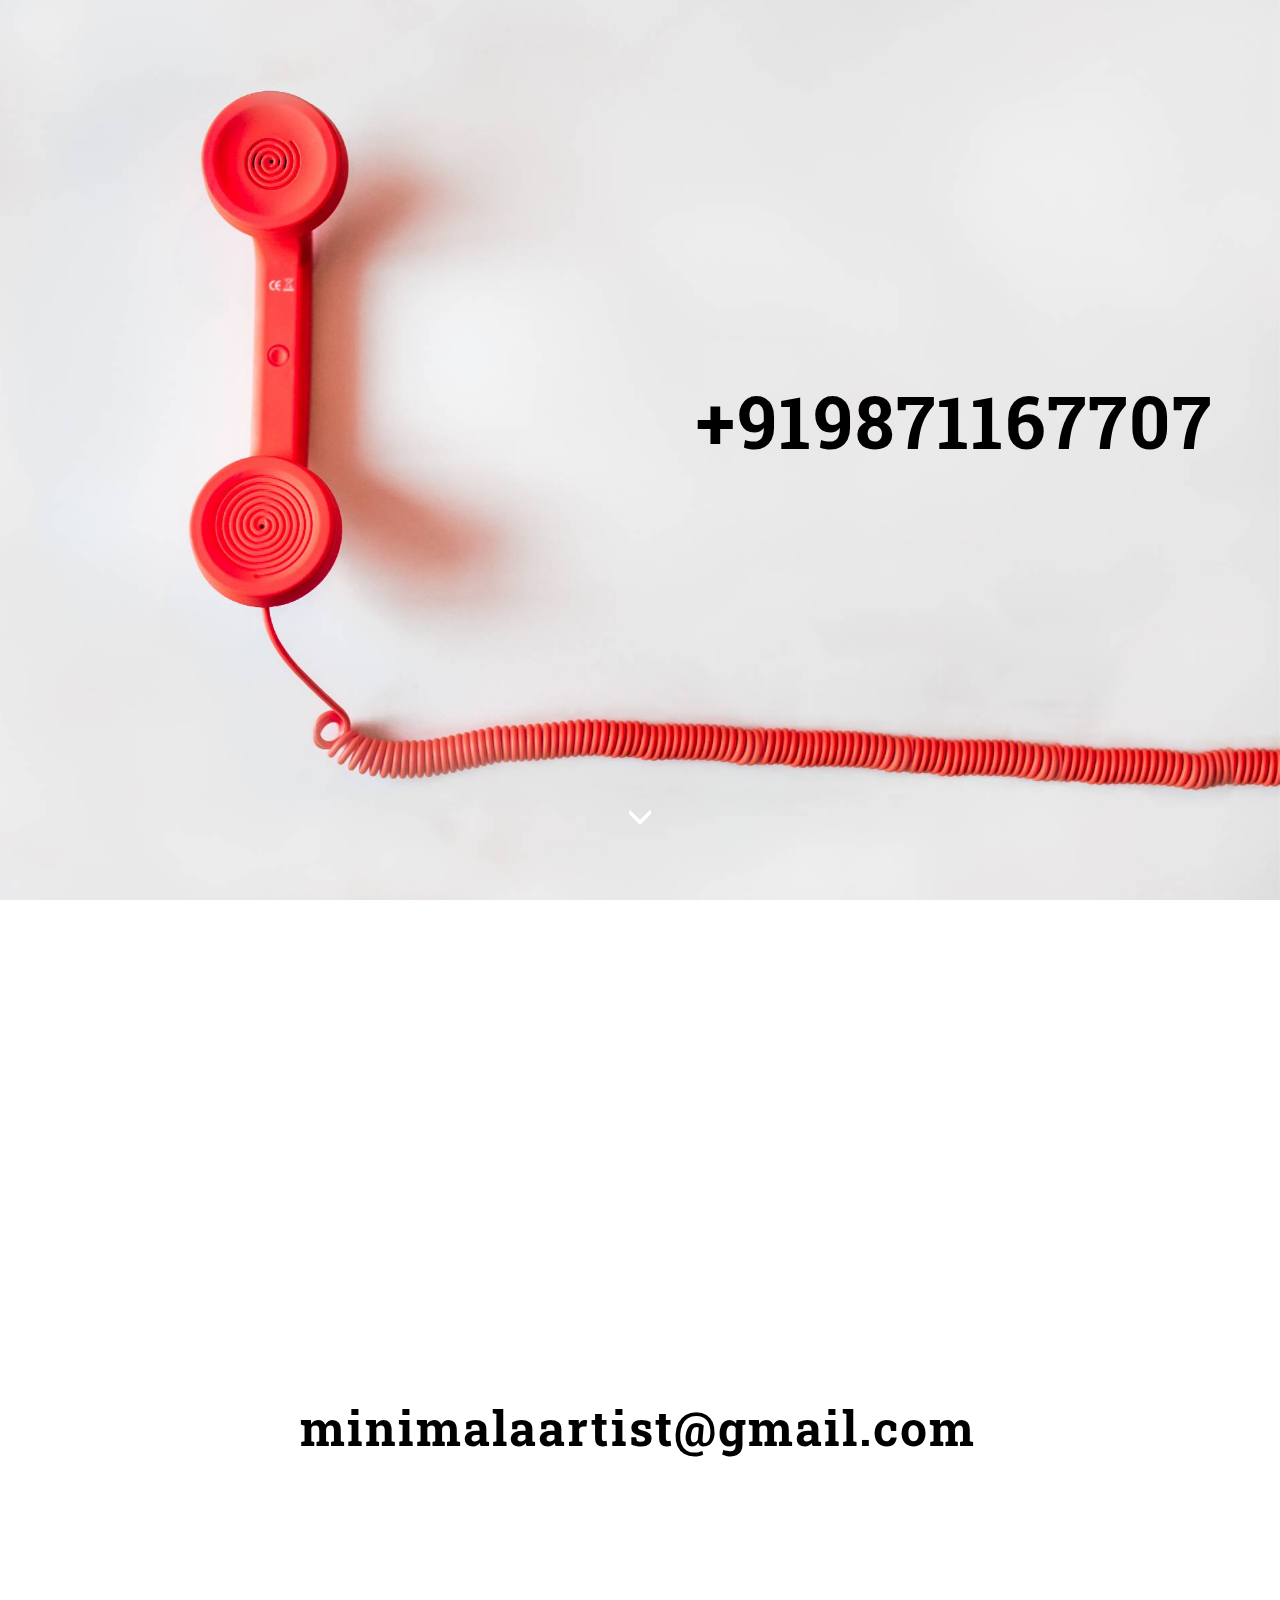
==== page2.html @ f422060e "create github pages" ====
<!DOCTYPE html>
<html>
<head>
  <!-- Site made with Mobirise Website Builder v3.10, https://mobirise.com -->
  <meta charset="UTF-8">
  <meta http-equiv="X-UA-Compatible" content="IE=edge">
  <meta name="generator" content="Mobirise v3.10, mobirise.com">
  <meta name="viewport" content="width=device-width, initial-scale=1">
  <link rel="shortcut icon" href="assets/images/logo.png" type="image/x-icon">
  <meta name="description" content="">
  <title>Contact</title>
  <link rel="stylesheet" href="https://fonts.googleapis.com/css?family=Roboto:700,400&amp;subset=cyrillic,latin,greek,vietnamese">
  <link rel="stylesheet" href="assets/bootstrap/css/bootstrap.min.css">
  <link rel="stylesheet" href="assets/animate.css/animate.min.css">
  <link rel="stylesheet" href="assets/mobirise/css/style.css">
  <link rel="stylesheet" href="assets/mobirise/css/mbr-additional.css" type="text/css">
  
  
  
</head>
<body>
<section class="mbr-box mbr-section mbr-section--relative mbr-section--fixed-size mbr-section--full-height mbr-section--bg-adapted mbr-parallax-background" id="header2-x" style="background-image: url(assets/images/contact-us-2000x1333-33.jpg);">
    <div class="mbr-box__magnet mbr-box__magnet--sm-padding mbr-box__magnet--center-left">
        
        <div class="mbr-box__container mbr-section__container container">
            <div class="mbr-box mbr-box--stretched"><div class="mbr-box__magnet mbr-box__magnet--center-left">
                <div class="row"><div class=" col-sm-6 col-sm-offset-6">
                    <div class="mbr-hero animated fadeInUp">
                        <h1 class="mbr-hero__text">+919871167707</h1>
                        <p class="mbr-hero__subtext"></p>
                    </div>
                    
                </div></div>
            </div></div>
        </div>
        <div class="mbr-arrow mbr-arrow--floating text-center">
            <div class="mbr-section__container container">
                <a class="mbr-arrow__link" href="#header2-z"><i class="glyphicon glyphicon-menu-down"></i></a>
            </div>
        </div>
    </div>
</section>

<section class="engine"><a rel="external" href="https://mobirise.com">top offline web site creator</a></section><section class="mbr-box mbr-section mbr-section--relative mbr-section--fixed-size mbr-section--full-height mbr-section--bg-adapted mbr-parallax-background" id="header2-z" style="background-image: url(assets/images/email-2000x1333-46.png);">
    <div class="mbr-box__magnet mbr-box__magnet--sm-padding mbr-box__magnet--center-center">
        
        <div class="mbr-box__container mbr-section__container container">
            <div class="mbr-box mbr-box--stretched"><div class="mbr-box__magnet mbr-box__magnet--center-center">
                <div class="row"><div class=" col-sm-8 col-sm-offset-2">
                    <div class="mbr-hero animated fadeInUp">
                        <h1 class="mbr-hero__text"><br><br><br><br>minimalaartist@gmail.com</h1>
                        
                    </div>
                    
                </div></div>
            </div></div>
        </div>
        <div class="mbr-arrow mbr-arrow--floating text-center">
            <div class="mbr-section__container container">
                <a class="mbr-arrow__link" href="#next"><i class="glyphicon glyphicon-menu-down"></i></a>
            </div>
        </div>
    </div>
</section>


  <script src="assets/web/assets/jquery/jquery.min.js"></script>
  <script src="assets/bootstrap/js/bootstrap.min.js"></script>
  <script src="assets/smooth-scroll/SmoothScroll.js"></script>
  <script src="assets/jarallax/jarallax.js"></script>
  <script src="assets/mobirise/js/script.js"></script>
  
  
</body>
</html>
---- assets/mobirise/css/style.css ----
.is-builder .animated {
  -webkit-animation-name: none !important;
  animation-name: none !important;
}
html {
  position: relative;
  min-height: 100%;
}
.mbr-embedded-video {
  position: relative;
}
.mbr-background-video,
.mbr-background-video-preview {
  bottom: 0;
  left: 0;
  overflow: hidden;
  position: absolute;
  right: 0;
  top: 0;
}
.mbr-parallax-background,
.mbr-background {
  background-attachment: fixed !important;
  background-position: 50% 0;
  background-repeat: no-repeat;
  background-size: cover !important;
}
.mbr-hidden-scrollbar .mbr-parallax-background {
  background-size: auto 130%;
}
.mobile .mbr-parallax-background {
  background-attachment: scroll !important;
}
.mbr-background {
  background-attachment: scroll !important;
}
.mbr-navbar {
  position: relative;
  width: 100%;
}
.mbr-navbar:before {
  content: "";
  display: block;
}
.mbr-navbar__brand-link:after,
.mbr-navbar__brand-img {
  max-height: 74px;
  height: 100%;
}
.mbr-navbar:before,
.mbr-navbar__container {
  height: 98px;
}
.mbr-navbar--ss .mbr-navbar__brand-link:after,
.mbr-navbar--ss .mbr-navbar__brand-img {
  height: 74px;
}
.mbr-navbar--ss:before,
.mbr-navbar--ss .mbr-navbar__container {
  height: 98px;
}
.mbr-navbar--xs .mbr-navbar__brand-link:after,
.mbr-navbar--xs .mbr-navbar__brand-img {
  height: 32px;
}
.mbr-navbar--xs:before,
.mbr-navbar--xs .mbr-navbar__container {
  height: 56px;
}
.mbr-navbar--s .mbr-navbar__brand-link:after,
.mbr-navbar--s .mbr-navbar__brand-img {
  height: 48px;
}
.mbr-navbar--s:before,
.mbr-navbar--s .mbr-navbar__container {
  height: 72px;
}
.mbr-navbar--m .mbr-navbar__brand-link:after,
.mbr-navbar--m .mbr-navbar__brand-img {
  height: 64px;
}
.mbr-navbar--m:before,
.mbr-navbar--m .mbr-navbar__container {
  height: 88px;
}
.mbr-navbar--l .mbr-navbar__brand-link:after,
.mbr-navbar--l .mbr-navbar__brand-img {
  height: 96px;
}
.mbr-navbar--l:before,
.mbr-navbar--l .mbr-navbar__container {
  height: 120px;
}
.mbr-navbar--xl .mbr-navbar__brand-link:after,
.mbr-navbar--xl .mbr-navbar__brand-img {
  height: 128px;
}
.mbr-navbar--xl:before,
.mbr-navbar--xl .mbr-navbar__container {
  height: 152px;
}
.mbr-navbar--short .mbr-navbar__brand-link:after,
.mbr-navbar--short .mbr-navbar__brand-img {
  height: 40px;
}
.mbr-navbar--short .mbr-brand__logo .mbr-iconfont{
  font-size: 40px;
}
.mbr-navbar--short:before,
.mbr-navbar--short .mbr-navbar__container {
  height: 64px;
}
.mbr-navbar--short .mbr-navbar__container {
  padding: 12px 0;
}
@media (max-width: 767px) {
  .mbr-navbar--short .mbr-navbar__brand-link:after,
  .mbr-navbar--short .mbr-navbar__brand-img {
    height: 31px;
  }
  .mbr-navbar--short:before,
  .mbr-navbar--short .mbr-navbar__container {
    height: 45px;
  }
  .mbr-navbar--short .mbr-navbar__container {
    padding: 7px 0;
  }
}
.mbr-navbar__brand-img {
  position: relative;
}
.mbr-navbar__brand-img,
.mbr-navbar__container,
.mbr-navbar__section {
  -webkit-transition: all 300ms ease-in-out 0s;
  -o-transition: all 300ms ease-in-out 0s;
  transition: all 300ms ease-in-out 0s;
}
.mbr-navbar__section {
  background: #2c2c2c;
  height: auto;
  position: absolute;
  top: 0;
  width: 100%;
  z-index: 1000;
}
.mbr-navbar__container {
  display: table;
  padding: 12px 0;
  width: 100%;
}
.mbr-navbar__menu-box {
  display: table;
  width: 100%;
}
.mbr-navbar__menu-box--inline-left,
.mbr-navbar__menu-box--inline-center,
.mbr-navbar__menu-box--inline-right {
  display: block;
  text-align: left;
}
.mbr-navbar__menu-box--inline-center {
  text-align: center;
}
.mbr-navbar__menu-box--inline-right {
  text-align: right;
}
.mbr-navbar__column {
  display: table-cell;
  vertical-align: middle;
}
.mbr-navbar__column--xxs {
  width: 1%;
}
.mbr-navbar__column--xs {
  width: 10%;
}
.mbr-navbar__column--s {
  width: 20%;
}
.mbr-navbar__column--m {
  width: 30%;
}
.mbr-navbar__column--l {
  width: 40%;
}
.mbr-navbar__column--xl {
  width: 50%;
}
.mbr-navbar__menu-box--inline-left .mbr-navbar__column,
.mbr-navbar__menu-box--inline-center .mbr-navbar__column,
.mbr-navbar__menu-box--inline-right .mbr-navbar__column {
  display: inline-block;
}
.mbr-navbar__items {
  float: left;
  padding-left: 0px;
  position: relative;
  left: -20px;
}
.mbr-navbar__items--right {
  float: right;
  left: 0;
}
.float-left {
  float: left;
}
.mbr-navbar__item {
  display: block;
  float: left;
  position: relative;
}
.mbr-navbar__hamburger {
  display: none;
  margin-top: -11px;
  position: absolute;
  right: 0;
  top: 50%;
  z-index: 10000;
}
.mbr-navbar--collapsed .mbr-navbar__container {
  position: relative;
}
.mbr-navbar--collapsed .mbr-navbar__column {
  display: block;
  width: 100%;
}
.mbr-navbar--collapsed .mbr-navbar__items--right {
  padding-top: 13px;
}
.mbr-navbar--collapsed .mbr-navbar__menu {
  background: rgba(0, 0, 0, 0.9);
  display: none;
  height: 100%;
  left: 0;
  position: fixed;
  top: 0;
  width: 100%;
  z-index: 9999;
}
.mbr-navbar--collapsed .mbr-navbar__menu-box {
  display: table-cell;
  vertical-align: middle;
}
.mbr-navbar--collapsed .mbr-navbar__items {
  float: none;
}
.mbr-navbar--collapsed .mbr-navbar__item {
  float: none;
}
.mbr-navbar--collapsed .mbr-navbar__hamburger {
  display: block;
}
.mbr-navbar--collapsed.mbr-navbar--open .mbr-navbar__menu {
  display: table;
}
.mbr-navbar--collapsed.mbr-navbar--open:not(.mbr-navbar--sticky) .mbr-navbar__section {
  background: none;
  position: fixed;
}
.mbr-navbar--collapsed.mbr-navbar--open .mbr-navbar__brand {
  visibility: hidden;
}
.mbr-navbar--collapsed.mbr-navbar--sticky.mbr-navbar--open .mbr-navbar__brand {
  visibility: visible;
}
.mbr-navbar--collapsed.mbr-navbar--open .mbr-navbar__brand-img,
.mbr-navbar--collapsed.mbr-navbar--open .mbr-navbar__container {
  -webkit-transition: none;
  -o-transition: none;
  transition: none;
}
.mbr-navbar--freeze.mbr-navbar--collapsed.mbr-navbar--open .mbr-navbar__hamburger,
.mbr-navbar--freeze.mbr-navbar--collapsed.mbr-navbar--open .mbr-navbar__hamburger:hover {
  color: #fff !important;
}
.mbr-navbar--sticky .mbr-navbar__section {
  position: fixed;
}
.mbr-navbar--absolute {
  position: absolute;
}
/* fix for popup menu conflict */
@media (max-width: 480px) {
  .mbr-navbar--absolute.mbr-navbar[id^=menu-] {
    position: absolute;
  }
}
.mbr-navbar--transparent .mbr-navbar__section {
  background: none;
}
.mbr-navbar--stuck .mbr-navbar__section,
.mbr-navbar--relative .mbr-navbar__section {
  background: #2c2c2c;
}
@media (max-width: 991px) {
  .mbr-navbar--auto-collapse .mbr-navbar__container {
    position: relative;
  }
  .mbr-navbar--auto-collapse .mbr-navbar__column {
    display: block;
    width: 100%;
  }
  .mbr-navbar__column {
    max-height: 100vh;
    overflow-x: hidden;
    overflow-y:auto;
  }
  .mbr-navbar__column::-webkit-scrollbar {
    display:none;
  }
  .mbr-navbar--auto-collapse .mbr-navbar__items--right {
    padding-top: 13px;
  }
  .mbr-navbar--auto-collapse .mbr-navbar__menu {
    background: rgba(0, 0, 0, 0.9);
    display: none;
    height: 100%;
    left: 0;
    position: fixed;
    top: 0;
    width: 100%;
    z-index: 9999;
  }
  .mbr-navbar--auto-collapse .mbr-navbar__menu-box {
    display: table-cell;
    vertical-align: middle;
  }
  .mbr-navbar--auto-collapse .mbr-navbar__items {
    float: none;
  }
  .mbr-navbar--auto-collapse .mbr-navbar__item {
    float: none;
  }
  .mbr-navbar--auto-collapse .mbr-navbar__hamburger {
    display: block;
  }
  .mbr-navbar--auto-collapse.mbr-navbar--open .mbr-navbar__menu {
    display: table;
  }
  .mbr-navbar--auto-collapse.mbr-navbar--open:not(.mbr-navbar--sticky) .mbr-navbar__section {
    background: none;
    position: fixed;
  }
  .mbr-navbar--auto-collapse.mbr-navbar--open .mbr-navbar__brand {
    visibility: hidden;
  }
  .mbr-navbar--auto-collapse.mbr-navbar--sticky.mbr-navbar--open .mbr-navbar__brand {
    visibility: visible;
  }
  .mbr-navbar--auto-collapse.mbr-navbar--open .mbr-navbar__brand-img,
  .mbr-navbar--auto-collapse.mbr-navbar--open .mbr-navbar__container {
    -webkit-transition: none;
    -o-transition: none;
    transition: none;
  }
}
.mbr-after-navbar:before {
  content: "";
  display: block;
  height: 98px;
}
.mbr-hamburger {
  cursor: pointer;
  height: 23px;
  width: 30px;
}
.mbr-hamburger:focus {
  outline: none;
}
.mbr-hamburger__line,
.mbr-hamburger__line:before,
.mbr-hamburger__line:after {
  content: "";
  position: absolute;
  display: block;
  height: 1px;
  cursor: pointer;
}
.mbr-hamburger__line,
.mbr-hamburger__line:before,
.mbr-hamburger__line:after {
  width: 30px;
  border-bottom: 5px solid;
  top: 9px;
}
.mbr-hamburger__line:before {
  top: -9px;
}
.mbr-hamburger__line:after {
  top: 9px;
}
.mbr-hamburger__line,
.mbr-hamburger__line:before,
.mbr-hamburger__line:after {
  -webkit-transition: all 300ms ease-in-out;
  transition: all 300ms ease-in-out;
}
.mbr-hamburger--open .mbr-hamburger__line {
  border-color: transparent;
}
.mbr-hamburger--open .mbr-hamburger__line:before,
.mbr-hamburger--open .mbr-hamburger__line:after {
  top: 0;
}
.mbr-hamburger--open .mbr-hamburger__line:before {
  -ms-transform: rotate(45deg);
  -webkit-transform: rotate(45deg);
  transform: rotate(45deg);
}
.mbr-hamburger--open .mbr-hamburger__line:after {
  top: 10px;
  -ms-transform: translatey(-10px) rotate(-45deg);
  -webkit-transform: translatey(-10px) rotate(-45deg);
  transform: translatey(-10px) rotate(-45deg);
}
@media (max-width: 767px) {
  .mbr-hamburger {
    height: 23px;
    width: 27px;
  }
  .mbr-hamburger__line,
  .mbr-hamburger__line:before,
  .mbr-hamburger__line:after {
    width: 27px;
    border-bottom: 4px solid;
    top: 9px;
  }
  .mbr-hamburger__line:before {
    top: -9px;
  }
  .mbr-hamburger__line:after {
    top: 9px;
  }
}

.navbar-dropdown .hamburger-icon {
  content: "";
  width: 16px;
  -webkit-box-shadow: 0 -6px 0 1px,0 0 0 1px,0 6px 0 1px;
  -moz-box-shadow: 0 -6px 0 1px,0 0 0 1px,0 6px 0 1px;
  box-shadow: 0 -6px 0 1px,0 0 0 1px,0 6px 0 1px;
}

.mbr-brand {
  display: block;
  float: left;
  position: relative;
}
.mbr-brand,
.mbr-brand:hover {
  text-decoration: none;
}
.mbr-brand__name {
  display: block;
  font-weight: bold;
  margin-top: 5px;
  text-align: center;
}
.mbr-brand__name,
.mbr-brand__name:hover {
  text-decoration: none;
}
.mbr-brand--inline {
  display: table;
}
.mbr-brand--inline:after {
  content: "";
  display: table-cell;
  width: 1px;
}
.mbr-brand--inline .mbr-brand__logo,
.mbr-brand--inline .mbr-brand__name {
  display: table-cell;
  vertical-align: middle;
}
.mbr-brand--inline .mbr-brand__logo {
  padding-right: 10px;
}
.mbr-brand--inline .mbr-brand__name {
  margin: 0;
  text-align: left;
}
.mbr-form {
  display: table;
  margin-top: -13px;
  position: relative;
  top: 14px;
  width: 100%;
}
.mbr-form__left,
.mbr-form__right {
  display: table-cell;
  vertical-align: top;
}
.mbr-form__left {
  padding-right: 3px;
}
.mbr-form__right {
  width: 1px;
}
@media (max-width: 530px) {
  .mbr-form {
    display: block;
    margin-top: -27px;
    position: relative;
    top: 26px;
  }
  .mbr-form__left,
  .mbr-form__right {
    display: block;
  }
  .mbr-form__left {
    margin-bottom: 12px;
    padding-right: 0;
  }
  .mbr-form__right {
    width: 100%;
  }
}
.mbr-section {
  padding: 0 20px;
}
.mbr-section--no-padding {
  padding: 0;
}
.mbr-section--relative {
  position: relative;
}
.mbr-section--fixed-size {
  overflow: hidden;
}
.mbr-section--full-height {
  height: 100vh;
}
.mbr-section--full-height.mbr-after-navbar:before {
  display: none;
}
.mbr-section--bg-adapted {
  background-attachment: scroll;
  background-position: 50% 0;
  background-repeat: no-repeat;
  background-size: cover;
}
.mbr-section--gray {
  background-color: #444444;
}
.mbr-section--light-gray {
  background-color: #f0f0f0;
}
.mbr-section--dark-gray {
  background-color: #3c3c3c;
}
.mbr-section__container {
  padding: 0;
  position: relative;
  z-index: 3;
}
.mbr-section__container--center {
  text-align: center;
}
.mbr-section__container--std-padding {
  padding: 93px 0;
}
.mbr-section__container--std-top-padding {
  padding-top: 93px;
}
.mbr-section__container--std-bot-padding {
  padding-bottom: 93px;
}
.mbr-section__container--sm-padding {
  padding: 41px 0;
}
.mbr-section__container--sm-top-padding {
  padding-top: 41px;
}
.mbr-section__container--sm-bot-padding {
  padding-bottom: 41px;
}
.mbr-section__container--isolated {
  padding-bottom: 93px;
  padding-top: 93px;
}
.mbr-section__container--first {
  padding-top: 93px;
  padding-bottom: 41px;
}
.mbr-section__container--middle {
  padding-bottom: 41px;
}
.mbr-section__container--last {
  padding-bottom: 93px;
}
.mbr-section__row {
  margin-left: -24px;
  margin-right: -24px;
}
.mbr-section__col {
  overflow: hidden;
  padding-left: 24px;
  padding-right: 24px;
}
.mbr-section__left {
  padding-right: 40px;
}
.mbr-section__right {
  padding-left: 15px;
}
.mbr-section__header {
  line-height: 1.5em;
  margin: -10px 0 0;
  text-align: center;
}
@media (min-width: 768px) {
  .mbr-section--short-paddings .mbr-section__container--std-padding {
    padding: 59px 0;
  }
  .mbr-section--short-paddings .mbr-section__container--std-top-padding {
    padding-top: 59px;
  }
  .mbr-section--short-paddings .mbr-section__container--std-bot-padding {
    padding-bottom: 59px;
  }
  .mbr-section--short-paddings .mbr-section__container--sm-padding {
    padding: 41px 0;
  }
  .mbr-section--short-paddings .mbr-section__container--sm-top-padding {
    padding-top: 41px;
  }
  .mbr-section--short-paddings .mbr-section__container--sm-bot-padding {
    padding-bottom: 41px;
  }
  .mbr-section--short-paddings .mbr-section__container--isolated {
    padding-bottom: 59px;
    padding-top: 59px;
  }
  .mbr-section--short-paddings .mbr-section__container--first {
    padding-top: 59px;
    padding-bottom: 41px;
  }
  .mbr-section--short-paddings .mbr-section__container--middle {
    padding-bottom: 41px;
  }
  .mbr-section--short-paddings .mbr-section__container--last {
    padding-bottom: 59px;
  }
}
@media (max-width: 767px) {
  .mbr-section__left {
    padding-right: 15px;
  }
  .mbr-section__right {
    padding-left: 15px;
    padding-top: 51px;
  }
}
.mbr-arrow {
  bottom: 71px;
  left: 0;
  line-height: 1px;
  padding: 0 20px;
  position: absolute;
  width: 100%;
  z-index: 3;
}
.mbr-arrow__link {
  display: inline-block;
  font-size: 26px;
}
.mbr-arrow__link,
.mbr-arrow__link:hover,
.mbr-arrow__link:focus {
  color: #fff;
}
.mbr-arrow--floating .mbr-arrow__link {
  -webkit-animation: floating-arrow 1.6s infinite ease-in-out 0s;
  -o-animation: floating-arrow 1.6s infinite ease-in-out 0s;
  animation: floating-arrow 1.6s infinite ease-in-out 0s;
}
@-webkit-keyframes floating-arrow {
  from {
    -webkit-transform: translateY(0);
    transform: translateY(0);
  }
  65% {
    -webkit-transform: translateY(11px);
    transform: translateY(11px);
  }
  to {
    -webkit-transform: translateY(0);
    transform: translateY(0);
  }
}
@-o-keyframes floating-arrow {
  from {
    -webkit-transform: translateY(0);
    transform: translateY(0);
  }
  65% {
    -webkit-transform: translateY(11px);
    transform: translateY(11px);
  }
  to {
    -webkit-transform: translateY(0);
    transform: translateY(0);
  }
}
@keyframes floating-arrow {
  from {
    -webkit-transform: translateY(0);
    transform: translateY(0);
  }
  65% {
    -webkit-transform: translateY(11px);
    transform: translateY(11px);
  }
  to {
    -webkit-transform: translateY(0);
    transform: translateY(0);
  }
}
.mbr-arrow--dark .mbr-arrow__link,
.mbr-arrow--dark .mbr-arrow__link:hover,
.mbr-arrow--dark .mbr-arrow__link:focus {
  color: #252525;
}
@media (max-width: 767px) {
  .mbr-arrow {
    bottom: 41px;
  }
}
@media (max-width: 320px) {
  .mbr-arrow {
    bottom: 21px;
    text-align: center;
  }
}
@media all and (device-width: 320px) and (device-height: 568px) and (orientation: portrait) {
  .mbr-arrow {
    bottom: 31px;
  }
}
.mbr-box {
  display: table;
  width: 100%;
}
.mbr-box--fixed {
  table-layout: fixed;
}
.mbr-box--stretched {
  height: 100%;
}
.mbr-box__magnet {
  display: table-cell;
  float: none;
  height: 100%;
  margin-bottom: 0;
  margin-top: 0;
  text-align: center;
  vertical-align: middle;
}
.mbr-box__magnet--sm-padding {
  padding: 41px 0;
}
.mbr-box__magnet--top-left,
.mbr-box__magnet--top-center,
.mbr-box__magnet--top-right {
  vertical-align: top;
}
.mbr-box__magnet--bottom-left,
.mbr-box__magnet--bottom-center,
.mbr-box__magnet--bottom-right {
  vertical-align: bottom;
}
.mbr-box__magnet--top-left,
.mbr-box__magnet--center-left,
.mbr-box__magnet--bottom-left {
  text-align: left;
}
.mbr-box__magnet--top-right,
.mbr-box__magnet--center-right,
.mbr-box__magnet--bottom-right {
  text-align: right;
}
.mbr-box__container {
  height: 50%;
}
@media (max-width: 767px) {
  .mbr-box__container {
    height: 100%;
  }
  .mbr-box--adapted {
    display: block;
  }
  .mbr-box--adapted > .mbr-box__magnet {
    display: block;
    height: auto;
  }
}
.mbr-overlay {
  background: #222;
  bottom: 0;
  left: 0;
  position: absolute;
  right: 0;
  top: 0;
  z-index: 2;
}
.mbr-google-map__marker {
  color: #252525;
  display: none;
  margin: 0;
}
.mbr-google-map--loaded .mbr-google-map__marker {
  display: block;
}
.mbr-hero {
  color: #fff;
  position: relative;
}
.mbr-hero__text {
  font-size: 46px;
  font-weight: bold;
  left: -2px;
  letter-spacing: 2px;
  line-height: 50px;
  margin: -18px 0 1px 0;
  padding-bottom: 41px;
  position: relative;
  top: 8px;
}
.mbr-hero__subtext {
  font-size: 21px;
  line-height: 29px;
  margin: -32px 0 3px 0;
  padding: 0 0 41px 0;
  position: relative;
  top: 6px;
}
.mbr-figure {
  display: inline-block;
  /*line-height: 1px;*/
  margin: 0;
  max-width: 100%;
  overflow: hidden;
  position: relative;
}
.mbr-figure--no-bg {
  background: none;
}
.mbr-figure--full-width {
  display: block;
  width: 100%;
}
.mbr-figure.mbr-after-navbar:before {
  display: none;
}
.mbr-figure--full-width iframe,
.mbr-figure--full-width .mbr-figure__img,
.mbr-figure--full-width .mbr-figure__map {
  width: 100%;
}
.mbr-figure iframe,
.mbr-figure__img,
.mbr-figure__map {
  max-width: 100%;
}
@-webkit-keyframes mapCircleLoading {
  from {
    -webkit-transform: rotate(0deg);
  }
  to {
    -webkit-transform: rotate(359deg);
  }
}
@keyframes mapCircleLoading {
  from {
    transform: rotate(0deg);
  }
  to {
    transform: rotate(359deg);
  }
}
.mbr-figure__map {
  height: 400px;
  position: relative;
}
.mbr-figure__map--short {
  height: 300px;
}
.mbr-figure__map iframe {
  height: 100%;
  width: 100%;
}
.mbr-figure__map [data-state-details] {
  color: #6b6763;
  font-family: "Roboto", Helvetica, Arial, sans-serif;
  height: 1.5em;
  margin-top: -0.75em;
  padding-left: 20px;
  padding-right: 20px;
  position: absolute;
  text-align: center;
  top: 50%;
  width: 100%;
}
.mbr-figure__map[data-state] {
  background: #e9e5dc;
}
.mbr-figure__map[data-state="loading"] [data-state-details] {
  display: none;
}
.mbr-figure__map[data-state="loading"]::after {
  content: "";
  -webkit-animation: mapCircleLoading .6s infinite linear;
  animation: mapCircleLoading .6s infinite linear;
  border-radius: 50%;
  border: 6px rgba(255, 255, 255, 0.35) solid;
  border-top-color: #fff;
  height: 40px;
  left: 50%;
  margin-left: -20px;
  margin-top: -20px;
  position: absolute;
  top: 50%;
  width: 40px;
}
.mbr-figure__caption {
  background: rgba(0, 0, 0, 0.5);
  bottom: 0;
  color: #fff;
  display: block;
  font-size: 17px;
  left: 0;
  line-height: 1.3em;
  min-height: 53px;
  padding: 17px 20px;
  position: absolute;
  text-align: left;
  width: 100%;
}
.mbr-figure__caption--no-padding {
  padding: 17px 0;
}
.mbr-figure--wysiwyg .mbr-figure__caption a,
.mbr-figure--wysiwyg .mbr-figure__caption a:hover {
  color: inherit;
  text-decoration: underline;
}
.mbr-figure--caption-inside-top .mbr-figure__caption {
  bottom: auto;
  top: 0;
}
.mbr-figure--caption-outside-top .mbr-figure__caption,
.mbr-figure--caption-outside-bottom .mbr-figure__caption {
  background: none;
  position: relative;
}
.mbr-figure--no-bg.mbr-figure--caption-outside-top .mbr-figure__caption,
.mbr-figure--no-bg.mbr-figure--caption-outside-bottom .mbr-figure__caption {
  color: #252525;
}
.mbr-figure--no-bg.mbr-figure--caption-outside-top .mbr-figure__caption {
  margin-top: -3px;
  padding-top: 0;
}
.mbr-figure--no-bg.mbr-figure--caption-outside-bottom .mbr-figure__caption {
  margin-top: -2px;
  padding-bottom: 0;
  top: 2px;
}
.mbr-figure__caption--std-grid {
  background: none;
  z-index: 2;
  overflow: hidden;
}
@media (min-width: 768px) {
  .mbr-figure__caption--std-grid {
    width: 715px;
    left: 50%;
    margin-left: -357.5px;
    padding: 17px 0;
  }
}
@media (min-width: 992px) {
  .mbr-figure__caption--std-grid {
    width: 935px;
    margin-left: -467.5px;
  }
}
@media (min-width: 1200px) {
  .mbr-figure__caption--std-grid {
    width: 1150px;
    margin-left: -575px;
  }
}
.mbr-figure__caption--std-grid:before {
  bottom: 0;
  content: "";
  position: absolute;
  top: 0;
  width: 200%;
  z-index: -1;
  margin-left: -50%;
}
.mbr-figure--caption-inside-top .mbr-figure__caption--std-grid:before,
.mbr-figure--caption-inside-bottom .mbr-figure__caption--std-grid:before {
  background: rgba(0, 0, 0, 0.6);
}
.mbr-figure__caption-small {
  color: #ccc;
  display: block;
  font-size: 14px;
  line-height: 1.3em;
}
.mbr-figure--no-bg.mbr-figure--caption-outside-top .mbr-figure__caption-small,
.mbr-figure--no-bg.mbr-figure--caption-outside-bottom .mbr-figure__caption-small {
  color: #777;
}
@media (max-width: 767px) {
  .mbr-figure--adapted {
    display: block;
    width: 100%;
  }
  .mbr-figure--adapted iframe,
  .mbr-figure--adapted .mbr-figure__img,
  .mbr-figure--adapted .mbr-figure__map {
    width: 100%;
  }
  .mbr-figure--caption-inside-top .mbr-figure__caption,
  .mbr-figure--caption-inside-bottom .mbr-figure__caption {
    background: none;
    position: relative;
  }
  .mbr-figure--caption-inside-top .mbr-figure__caption--std-grid:before,
  .mbr-figure--caption-inside-bottom .mbr-figure__caption--std-grid:before {
    display: none;
  }
}
.mbr-reviews {
  list-style: none;
  margin: 0 -15px;
  padding: 3px 0 0 0;
}
.mbr-reviews__item {
  position: relative;
  margin-top: 39px;
}
.mbr-reviews__text {
  background: #fafafa;
  border-radius: 3px;
  border: 1px solid #ededed;
  color: #777;
  font-size: 16px;
  line-height: 26px;
  padding: 20px;
  position: relative;
}
.mbr-reviews__text:before {
  -webkit-transform: rotate(45deg);
  -ms-transform: rotate(45deg);
  -o-transform: rotate(45deg);
  transform: rotate(45deg);
  width: 14px;
  height: 14px;
  background-color: #fafafa;
  border-color: #ededed;
  border-style: none solid solid none;
  border-width: 0 1px 1px 0;
  bottom: -8px;
  content: "";
  display: block;
  left: 50px;
  position: absolute;
}
.mbr-reviews__p {
  margin: 0;
}
.mbr-reviews__author {
  margin-top: 30px;
  padding-left: 102px;
  position: relative;
}
.mbr-reviews__author--short {
  margin-top: 27px;
  padding-left: 32px;
}
.mbr-reviews__author-img {
  width: 50px;
  height: 50px;
  border-radius: 50%;
  left: 33px;
  position: absolute;
  top: 0;
}
.mbr-reviews__author-name {
  color: #777;
  font-size: 14px;
  font-weight: bold;
  position: relative;
  top: -3px;
}
.mbr-reviews__author-bio {
  color: #999;
  font-size: 12px;
}
@media (max-width: 767px) {
  .mbr-reviews__author {
    padding-bottom: 32px;
  }
  .mbr-reviews__author--short {
    padding-bottom: 1px;
  }
}
@media (min-width: 768px) and (max-width: 991px) {
  .mbr-reviews__item:nth-of-type(2n+1) {
    clear: left;
  }
}
@media (min-width: 992px) {
  .mbr-reviews__item:nth-of-type(3n+1) {
    clear: left;
  }
}
@media (max-width: 991px) {
  .mbr-header--reduce .mbr-header__text {
    padding-top: 1em;
    margin-top: -1em;
  }
}
.mbr-header {
  margin-top: -20px;
  padding: 0;
  position: relative;
  text-align: left;
  top: 10px;
}
.mbr-header--std-padding {
  padding-bottom: 41px;
}
.mbr-header--center {
  text-align: center;
}
.mbr-header__text {
  display: block;
  font-size: 25px;
  font-weight: bold;
  letter-spacing: 6px;
  line-height: 1.5em;
  margin: 0;
}
.mbr-header__subtext {
  color: #777;
  font-size: 14px;
  font-style: italic;
  letter-spacing: 1px;
  margin: 8px 0 7px 0;
}
.mbr-header--inline {
  margin-top: 0;
  padding: 41px 0 28px 0;
  top: 0;
}
.mbr-header--inline .mbr-header__text {
  letter-spacing: 4px;
  line-height: 1em;
  margin: 15px 0 0 0;
}
@media (max-width: 767px) {
  .mbr-header--inline {
    padding: 47px 0 38px 0;
  }
  .mbr-header--inline .mbr-header__text {
    display: block;
    margin: 0 0 38px 0;
  }
  .mbr-header--auto-align .mbr-header__text,
  .mbr-header--auto-align .mbr-header__subtext {
    left: 0;
    text-align: center !important;
  }
}
@media (min-width: 768px) {
  .mbr-header--reduce {
    margin-top: -5px;
    top: 2px;
  }
  .mbr-header--reduce .mbr-header__text {
    font-size: 16px;
    letter-spacing: 1px;
    line-height: 1.1em;
    padding-top: 0.4em;
    margin-top: -0.4em;
  }
}
.mbr-social-icons__icon {
  -webkit-transition: all 0.2s ease-in-out 0s;
  -o-transition: all 0.2s ease-in-out 0s;
  transition: all 0.2s ease-in-out 0s;
  color: #fff;
  cursor: pointer;
  display: inline-block;
  font-size: 29px;
  height: 56px;
  line-height: 61px;
  margin: 0 10px 13px 0;
  position: relative;
  text-align: center;
  width: 56px;
}
.mbr-social-icons__icon:hover {
  color: #fff;
}
.mbr-social-icons--style-1 .mbr-social-icons__icon:hover {
  background: #252525 !important;
}
.mbr-contacts {
  color: #9c9c9c;
  font-size: 14px;
  line-height: 1.7em;
  padding: 45px 0 46px;
}
.mbr-contacts__img {
  max-width: 100%;
  margin: 6px 0 5px 40px;
}
.mbr-contacts__img--left {
  margin-left: 0;
}
.mbr-contacts__text {
  margin: 0;
}
.mbr-contacts__header {
  color: #fff;
  font-size: 14px;
  letter-spacing: 1px;
  margin-bottom: 20px;
  margin-top: 3px;
}
.mbr-contacts__list {
  list-style: none;
  margin: 0;
  padding: 0;
}
@media (max-width: 767px) {
  .mbr-contacts__img {
    margin-bottom: 10px;
  }
  .mbr-contacts__header {
    margin-top: 20px;
    margin-bottom: 10px;
  }
  .mbr-contacts__column {
    margin-top: 37px;
  }
}
.mbr-footer {
  color: #9c9c9c;
  font-size: 13px;
  letter-spacing: 1px;
  line-height: 1.5em;
  padding: 37px 0 39px;
  word-spacing: 1px;
}
.mbr-footer__copyright {
  margin: 0;
}
.mbr-buttons {
  margin: -26px 0 13px 0;
  position: relative;
  text-align: left;
  top: 26px;
}
.mbr-buttons__btn,
.mbr-buttons__link {
  margin: 0 10px 13px 0;
}
.mbr-buttons__btn,
.mbr-buttons__link,
.mbr-buttons__btn:hover,
.mbr-buttons__link:hover {
  text-decoration: none;
}
.mbr-buttons--top {
  top: 44px;
  margin-top: -62px;
}
.mbr-buttons--no-offset {
  margin-top: 0;
  top: 0;
}
.mbr-buttons--only-links {
  left: -20px;
}
.mbr-buttons--center {
  left: 5px;
  text-align: center;
}
.mbr-buttons--center.mbr-buttons--only-links {
  left: 0;
}
.mbr-buttons--right {
  text-align: right;
}
.mbr-buttons--right .mbr-buttons__btn,
.mbr-buttons--right .mbr-buttons__link {
  margin: 0 0 13px 10px;
}
.mbr-buttons--right.mbr-buttons--only-links {
  left: 20px;
}
.mbr-buttons--activated {
  left: 5px;
  text-align: center;
}
.mbr-buttons--activated .mbr-buttons__btn,
.mbr-buttons--activated .mbr-buttons__link {
  margin-left: 0;
  margin-right: 0;
}
.mbr-buttons--activated .mbr-buttons__link {
  font-size: 25px;
  padding: 10px 30px 2px;
}
.mbr-buttons--activated .mbr-buttons__btn {
  font-size: 15px;
  margin-top: 9px;
  padding: 15px 30px;
}
.mbr-buttons--freeze.mbr-buttons--activated .mbr-buttons__link {
  font-size: 25px !important;
}
.mbr-buttons--freeze.mbr-buttons--activated .mbr-buttons__link,
.mbr-buttons--freeze.mbr-buttons--activated .mbr-buttons__link:hover {
  color: #fff !important;
}
.mbr-buttons--freeze.mbr-buttons--activated .mbr-buttons__btn {
  font-size: 15px !important;
}
@media (max-width: 991px) {
  .mbr-buttons {
    top: 0;
  }
  form:not(.mbr-form) .mbr-buttons {
    top: 26px;
  }
  .mbr-buttons:first-child {
    margin-top: 0;
  }
  .mbr-buttons--active {
    left: 5px;
    text-align: center;
  }
  .mbr-buttons--active .mbr-buttons__btn,
  .mbr-buttons--active .mbr-buttons__link {
    margin-left: 0;
    margin-right: 0;
  }
  .mbr-buttons--right.mbr-buttons--only-links {
    left: 0;
  }
  .mbr-buttons--active .mbr-buttons__link {
    font-size: 25px;
    padding: 10px 30px 2px;
  }
  .mbr-buttons--active .mbr-buttons__btn {
    font-size: 15px;
    margin-top: 9px;
    padding: 15px 30px;
  }
  .mbr-buttons--freeze.mbr-buttons--active .mbr-buttons__link {
    font-size: 25px !important;
  }
  .mbr-buttons--freeze.mbr-buttons--active .mbr-buttons__link,
  .mbr-buttons--freeze.mbr-buttons--active .mbr-buttons__link:hover {
    color: #fff !important;
  }
  .mbr-buttons--freeze.mbr-buttons--active .mbr-buttons__btn {
    font-size: 15px !important;
  }
}
@media (max-width: 767px) {
  .mbr-buttons--auto-align {
    left: 5px;
    margin-top: -26px;
    text-align: center;
    top: 26px;
  }
  .mbr-buttons--auto-align.mbr-buttons--only-links {
    left: 0;
  }
}
@media (max-width: 530px) {
  .mbr-buttons {
    left: 0;
  }
  .mbr-buttons__btn,
  .mbr-buttons__link,
  .mbr-buttons--right .mbr-buttons__btn,
  .mbr-buttons--right .mbr-buttons__link {
    display: inline-block;
    margin: 0 0 13px 0;
    text-align: center;
    width: 100%;
  }
  .mbr-buttons--activated .mbr-buttons__btn,
  .mbr-buttons--activated .mbr-buttons__link,
  .mbr-buttons--active .mbr-buttons__btn,
  .mbr-buttons--active .mbr-buttons__link {
    width: auto;
  }
  .mbr-buttons--activated .mbr-buttons__btn,
  .mbr-buttons--active .mbr-buttons__btn {
    margin-top: 9px;
  }
}
.mbr-article {
  color: #777;
  font-size: 17px;
  line-height: 27px;
  text-align: left;
  position: relative;
  margin-top: -21px;
  top: 14px;
}
.mbr-article--wysiwyg h1,
.mbr-article--wysiwyg h2,
.mbr-article--wysiwyg h3,
.mbr-article--wysiwyg h4,
.mbr-article--wysiwyg h5,
.mbr-article--wysiwyg h6 {
  color: #252525;
  display: block;
  font-weight: bold;
  line-height: 1.3em;
  text-align: left;
}
.mbr-article--wysiwyg h1 {
  font-size: 27px;
  letter-spacing: 3px;
}
.mbr-article--wysiwyg h2 {
  font-size: 23px;
  letter-spacing: 2px;
}
.mbr-article--wysiwyg h3 {
  font-size: 19px;
  letter-spacing: 1px;
}
.mbr-article--wysiwyg h4 {
  font-size: 14px;
}
.mbr-article--wysiwyg h5 {
  font-size: 11px;
}
.mbr-article--wysiwyg h6 {
  font-size: 10px;
}
.mbr-article--wysiwyg p,
.mbr-article--wysiwyg ul,
.mbr-article--wysiwyg ol,
.mbr-article--wysiwyg blockquote {
  margin: 0 0 10px 0;
}
.mbr-article--wysiwyg blockquote {
  font-size: 17px;
  border-color: #f97352;
}
@media (max-width: 767px) {
  .mbr-article--auto-align.mbr-article--wysiwyg p,
  .mbr-article--auto-align {
    text-align: left !important;
  }
}
.social-likes__counter {
  -webkit-transition: all 0.2s ease-in-out 0s;
  -o-transition: all 0.2s ease-in-out 0s;
  transition: all 0.2s ease-in-out 0s;
  background: #3c3c3c;
  border-radius: 23px;
  font-size: 12px;
  height: 23px;
  line-height: 24px;
  min-width: 23px;
  padding: 0 5px;
  position: absolute;
  right: -7px;
  text-align: center;
  top: -7px;
}
.social-likes__counter_empty {
  display: none;
}
.social-likes_style-1 .social-likes__icon:hover {
  background: #252525 !important;
}
.social-likes_style-1 .social-likes__icon:hover .social-likes__counter {
  background: #f97352;
}
.social-likes_style-2 .social-likes__icon {
  background: #252525;
}
.social-likes_style-2 .social-likes__counter {
  background: #f97352;
}
.social-likes_style-2 .social-likes__icon:hover .social-likes__counter {
  background: #3c3c3c;
}
.mbr-plan {
  padding-bottom: 41px;
  padding-left: 1px;
  padding-right: 0;
  position: relative;
}
.mbr-plan--first,
.mbr-plan:first-child {
  padding-left: 0;
}
.mbr-plan--last,
.mbr-plan:last-child {
  padding-bottom: 93px;
}
.mbr-plan__box {
  background: #fff;
}
.mbr-plan__header {
  background: #444;
  overflow: hidden;
  padding: 20px 15px;
  color: #fff;
}
.mbr-plan__number {
  border-bottom: 1px dotted #ddd;
  color: #333;
  font-size: 80px;
  line-height: 0;
  margin: 0px 10px;
  padding: 41px 0;
  text-align: center;
  margin-bottom: 41px;
}
.mbr-plan__details {
  padding-bottom: 41px;
}
.mbr-plan__details ul,
.mbr-plan__list {
  list-style: none;
  margin: 0;
  padding: 0;
}
.mbr-plan__details ul {
  text-align: center;
}
.mbr-plan__details li,
.mbr-plan__item {
  line-height: 40px;
  padding: 0 15px;
}
.mbr-plan__item {
  text-align: center;
}
.mbr-plan__buttons {
  overflow: hidden;
  padding: 0 15px 41px;
}
.mbr-plan--favorite {
  margin-right: -1px;
  margin-top: -30px;
  padding-left: 0;
  top: 15px;
  z-index: 5;
}
.mbr-plan--favorite .mbr-plan__number:before {
  content: "";
  display: block;
  height: 15px;
}
.mbr-plan--favorite .mbr-plan__box {
  padding-bottom: 15px;
  box-shadow: 0px 0px 20px 5px rgba(0, 0, 0, 0.1);
}
.mbr-plan--primary .mbr-plan__header {
  background: #4c6972;
}
.mbr-plan--success .mbr-plan__header {
  background: #7ac673;
}
.mbr-plan--info .mbr-plan__header {
  background: #27aae0;
}
.mbr-plan--warning .mbr-plan__header {
  background: #faaf40;
}
.mbr-plan--danger .mbr-plan__header {
  background: #f97352;
}
@media (max-width: 767px) {
  .mbr-plan,
  .mbr-plan--first,
  .mbr-plan:first-child {
    padding-left: 15px;
    padding-right: 15px;
  }
  .mbr-plan__number {
    font-size: 79px;
  }
  .mbr-plan__details {
    font-size: 17px;
  }
  .mbr-plan--favorite {
    margin: 0;
    top: 0;
  }
}
.mbr-number {
  display: inline-block;
  margin-top: -0.12em;
}
.mbr-number__num {
  display: inline-table;
  height: 1em;
}
.mbr-number__group {
  display: table-cell;
  font-weight: bold;
  position: relative;
  vertical-align: middle;
}
.mbr-number__left {
  display: none;
  font-size: 0.34em;
  line-height: 0;
  padding: 0px 5px;
  vertical-align: super;
}
.mbr-number__right {
  display: none;
  font-size: 0.25em;
  padding: 0px 5px;
  vertical-align: middle;
  white-space: nowrap;
}
.mbr-number__caption {
  display: block;
  font-size: 0.19em;
  line-height: 1em;
  opacity: 0.5;
  padding-top: 0.5em;
  text-align: center;
}
.mbr-number--price .mbr-number__value {
  padding-right: 0.28em;
}
.mbr-number--price .mbr-number__left {
  display: inline;
}
.mbr-number--short-price .mbr-number__left,
.mbr-number--short-price .mbr-number__right {
  display: inline;
}
.mbr-number--short-price .mbr-number__caption {
  display: none;
}
.mbr-number--inverse-price .mbr-number__group {
  top: 0.1em;
}
.mbr-number--inverse-price .mbr-number__left {
  display: none;
}
.mbr-number--inverse-price .mbr-number__value {
  padding-left: 0.28em;
}
.mbr-number--inverse-price .mbr-number__right {
  display: inline;
}


/* iconfont default styling */
/* for buttons */
.mbr-iconfont.mbr-iconfont-btn,
.mbr-buttons__btn .mbr-iconfont{ /* depricated, used only for compatibility */
  padding-right: 0.3em;
  font-size: 2em;
  line-height: 0.4em;
  vertical-align: text-bottom;
  position: relative;
  top: -0.1em;
  text-decoration:none;
}

/* menu links */
.mbr-iconfont.mbr-iconfont-btn-parent,
.mbr-buttons__link .mbr-iconfont{ /* depricated, used only for compatibility */
  padding-right: 0.3em;
  font-size: 1.5em;
  position: relative;
  top: -0.2em;
  vertical-align:middle
}

/* msg-box4 */
.mbr-iconfont.mbr-iconfont-msg-box4,
.mbr-iconfont.mbr-iconfont-msg-box5{
  font-size: 357px;
  text-decoration:none;
  color:#FFFFFF;
}


/*menu logo */
.mbr-iconfont.mbr-iconfont-menu,
.mbr-iconfont.mbr-iconfont-ext__menu{
  font-size: 74px;
  text-decoration:none;
  color:#FFFFFF;
}

/* contacts1 */
.mbr-iconfont.mbr-iconfont-contacts1{
  font-size: 119px;
  text-decoration:none;
  color:#9C9C9C;
}

.mbr-iconfont.mbr-iconfont-features1{
  font-size: 250px; /* ~ image.height */
  text-decoration:none;
}
.engine {
	position: absolute;
	text-indent: -2400px;
	text-align: center;
	padding: 0;
}
---- assets/mobirise/css/mbr-additional.css ----
@import url(https://fonts.googleapis.com/css?family=Roboto+Slab:400,300,700);
@import url(https://fonts.googleapis.com/css?family=Source+Sans+Pro:400,300,700);







#header2-4 H1 {
  color: #fac51c;
  font-family: 'Roboto Slab', serif;
  font-size: 100px;
  text-align: center;
}
#header2-4 P {
  color: #000000;
  font-family: 'Source Sans Pro', sans-serif;
  font-size: 24px;
  text-align: left;
}
#header3-6 H3 {
  text-align: center;
  font-family: 'Roboto Slab', serif;
  font-size: 25px;
  color: #252525;
}
#header3-6 P {
  text-align: center;
}
#header2-d H1 {
  text-align: center;
  color: #252525;
  font-family: 'Roboto Slab', serif;
  font-size: 72px;
}
#header2-d P {
  text-align: center;
  color: #252525;
  font-family: 'Source Sans Pro', sans-serif;
  font-size: 20px;
}
#header2-f H1 {
  color: #252525;
  font-family: 'Roboto Slab', serif;
  font-size: 80px;
}
#msg-box3-l .mbr-header .mbr-header__text {
  text-align: center;
  font-family: 'Roboto Slab', serif;
  font-size: 60px;
}
#msg-box3-l .mbr-header .mbr-header__subtext {
  text-align: center;
}


#header2-x H1 {
  text-align: right;
  color: #000000;
  font-family: 'Roboto Slab', serif;
  font-size: 72px;
}
#header2-z H1 {
  color: #000000;
  font-family: 'Roboto Slab', serif;
  font-size: 48px;
}
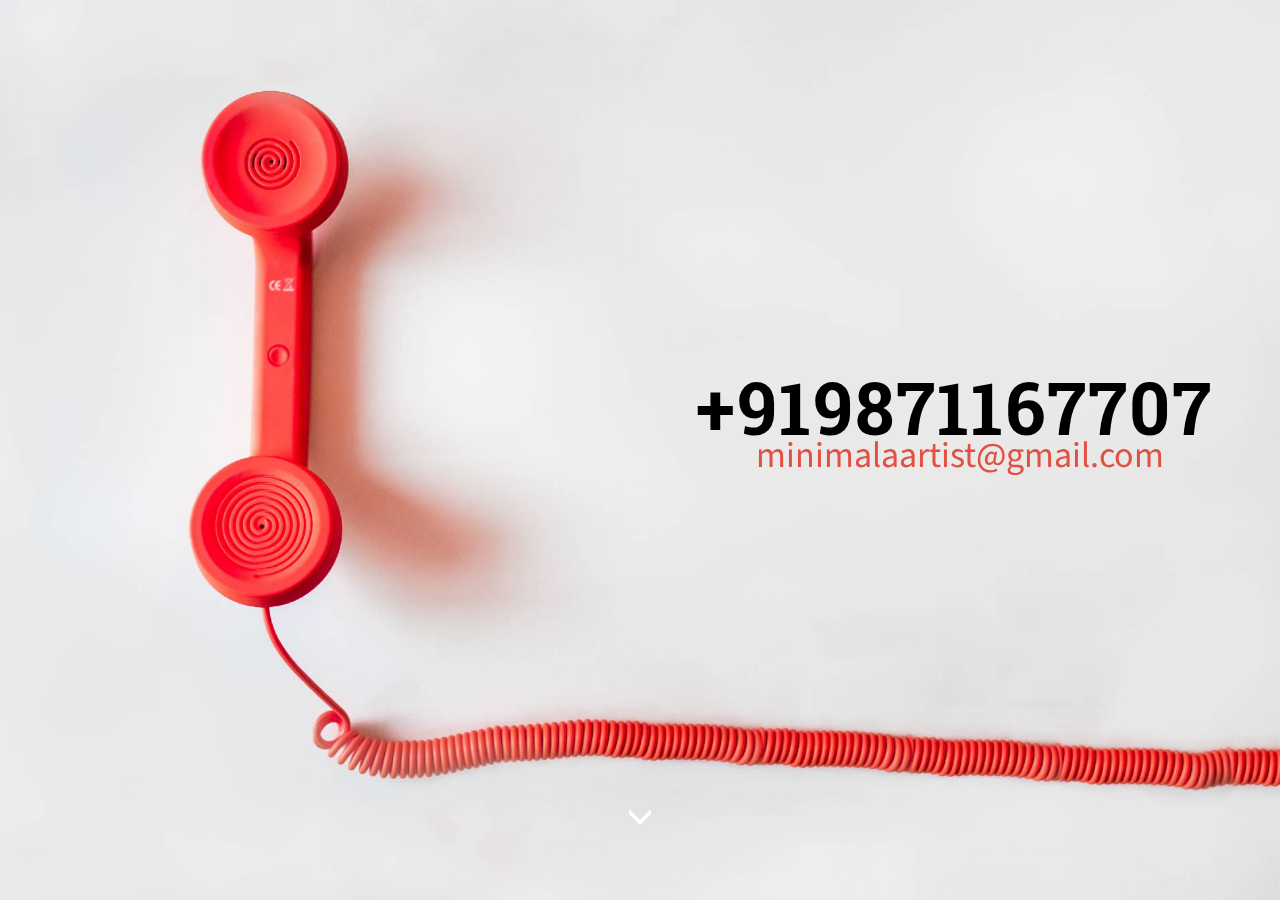
==== commit c2faca75: "create github pages" ====
--- a/page2.html
+++ b/page2.html
@@ -27,29 +27,7 @@
                 <div class="row"><div class=" col-sm-6 col-sm-offset-6">
                     <div class="mbr-hero animated fadeInUp">
                         <h1 class="mbr-hero__text">+919871167707</h1>
-                        <p class="mbr-hero__subtext"></p>
-                    </div>
-                    
-                </div></div>
-            </div></div>
-        </div>
-        <div class="mbr-arrow mbr-arrow--floating text-center">
-            <div class="mbr-section__container container">
-                <a class="mbr-arrow__link" href="#header2-z"><i class="glyphicon glyphicon-menu-down"></i></a>
-            </div>
-        </div>
-    </div>
-</section>
-
-<section class="engine"><a rel="external" href="https://mobirise.com">top offline web site creator</a></section><section class="mbr-box mbr-section mbr-section--relative mbr-section--fixed-size mbr-section--full-height mbr-section--bg-adapted mbr-parallax-background" id="header2-z" style="background-image: url(assets/images/email-2000x1333-46.png);">
-    <div class="mbr-box__magnet mbr-box__magnet--sm-padding mbr-box__magnet--center-center">
-        
-        <div class="mbr-box__container mbr-section__container container">
-            <div class="mbr-box mbr-box--stretched"><div class="mbr-box__magnet mbr-box__magnet--center-center">
-                <div class="row"><div class=" col-sm-8 col-sm-offset-2">
-                    <div class="mbr-hero animated fadeInUp">
-                        <h1 class="mbr-hero__text"><br><br><br><br>minimalaartist@gmail.com</h1>
-                        
+                        <p class="mbr-hero__subtext">&nbsp; &nbsp; &nbsp; &nbsp;minimalaartist@gmail.com</p>
                     </div>
                     
                 </div></div>
@@ -64,7 +42,7 @@
 </section>
 
 
-  <script src="assets/web/assets/jquery/jquery.min.js"></script>
+  <section class="engine"><a rel="external" href="https://mobirise.com">bootstrap website creator software download</a></section><script src="assets/web/assets/jquery/jquery.min.js"></script>
   <script src="assets/bootstrap/js/bootstrap.min.js"></script>
   <script src="assets/smooth-scroll/SmoothScroll.js"></script>
   <script src="assets/jarallax/jarallax.js"></script>
--- a/assets/mobirise/css/mbr-additional.css
+++ b/assets/mobirise/css/mbr-additional.css
@@ -61,8 +61,9 @@
   font-family: 'Roboto Slab', serif;
   font-size: 72px;
 }
-#header2-z H1 {
-  color: #000000;
-  font-family: 'Roboto Slab', serif;
-  font-size: 48px;
+#header2-x P {
+  color: #e25041;
+  text-align: center;
+  font-family: 'Source Sans Pro', sans-serif;
+  font-size: 36px;
 }
